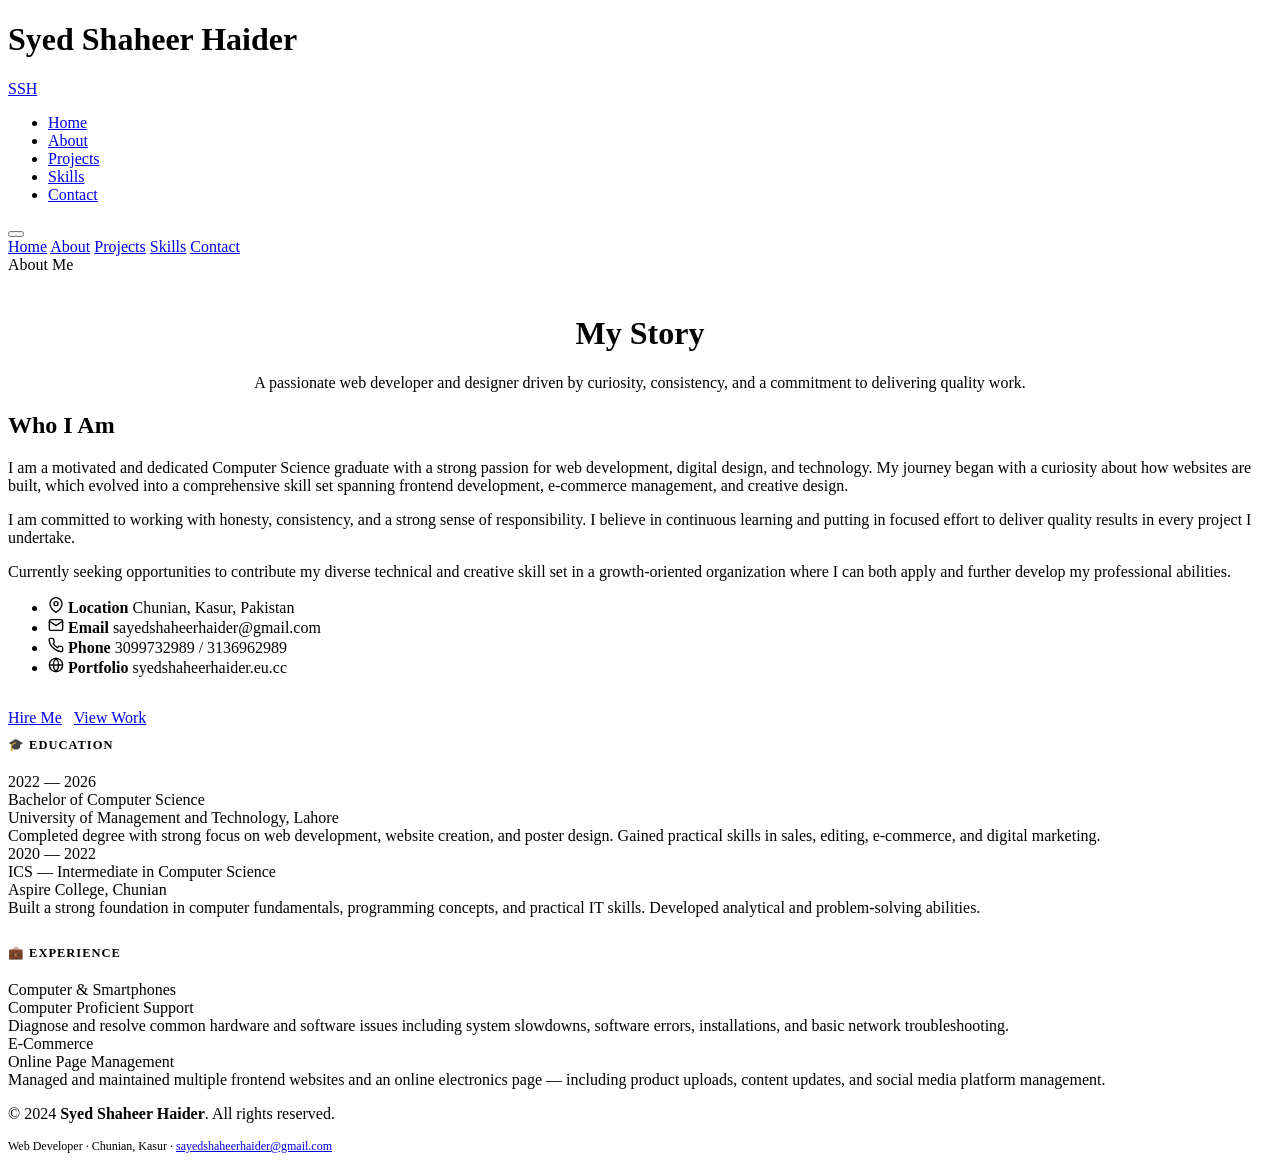
==== about.html @ e0d6ea3f "Add files via upload" ====
<!DOCTYPE html>
<!-- about.html — Shaheer ke baare mein puri information -->
<html lang="en">
<head>
  <meta charset="UTF-8" />
  <meta name="viewport" content="width=device-width, initial-scale=1.0" />
  <meta name="description" content="About Syed Shaheer Haider — CS Graduate, Web Developer from Kasur, Pakistan." />
  <title>About — Syed Shaheer Haider</title>
  <link rel="icon" href="data:image/svg+xml,<svg xmlns='http://www.w3.org/2000/svg' viewBox='0 0 100 100'><text y='.9em' font-size='90'>💻</text></svg>" />
  <link rel="stylesheet" href="css/style.css" />
</head>
<body>

<!-- Loading screen — Page load par dikhega -->
<div id="loader">
  <h1>Syed Shaheer Haider</h1>
  <div class="loader-bar">
    <div class="loader-bar-inner"></div>
  </div>
</div>

<!-- Navbar — Fixed navigation -->
<nav class="navbar" role="navigation">
  <a href="index.html" class="nav-logo">SSH</a>
  <ul class="nav-links" role="list">
    <li><a href="index.html">Home</a></li>
    <li><a href="about.html" class="active">About</a></li>
    <li><a href="projects.html">Projects</a></li>
    <li><a href="skills.html">Skills</a></li>
    <li><a href="contact.html">Contact</a></li>
  </ul>
  <button class="hamburger" aria-label="Toggle menu">
    <span></span><span></span><span></span>
  </button>
</nav>

<!-- Mobile menu -->
<div class="mobile-menu">
  <a href="index.html">Home</a>
  <a href="about.html">About</a>
  <a href="projects.html">Projects</a>
  <a href="skills.html">Skills</a>
  <a href="contact.html">Contact</a>
</div>

<!-- =============================================
     PAGE HEADER — About page ka top
     ============================================= -->
<div class="page-header">
  <div class="container">
    <!-- Section label -->
    <div class="hero-tag" style="margin: 0 auto 20px; display: inline-flex;">
      <span class="hero-tag-dot"></span>
      About Me
    </div>
    <!-- Page title -->
    <h1 class="section-title" style="text-align: center;">My Story</h1>
    <!-- Subtitle -->
    <p class="section-subtitle" style="margin: 0 auto; text-align: center;">
      A passionate web developer and designer driven by curiosity, consistency,
      and a commitment to delivering quality work.
    </p>
  </div>
</div>

<!-- =============================================
     ABOUT MAIN CONTENT
     ============================================= -->
<section class="about-section" style="padding-top: 0;">
  <div class="container">
    <div class="about-grid">

      <!-- LEFT SIDE — About text -->
      <div class="about-text fade-up">
        <h2 style="font-size: 1.5rem; font-weight: 700; margin-bottom: 20px;">
          Who I Am
        </h2>

        <!-- About paragraphs from CV -->
        <p>
          I am a motivated and dedicated Computer Science graduate with a strong passion for
          web development, digital design, and technology. My journey began with a curiosity
          about how websites are built, which evolved into a comprehensive skill set spanning
          frontend development, e-commerce management, and creative design.
        </p>
        <p>
          I am committed to working with honesty, consistency, and a strong sense of
          responsibility. I believe in continuous learning and putting in focused effort to
          deliver quality results in every project I undertake.
        </p>
        <p>
          Currently seeking opportunities to contribute my diverse technical and creative
          skill set in a growth-oriented organization where I can both apply and further
          develop my professional abilities.
        </p>

        <!-- Personal info list -->
        <ul class="about-info-list">
          <li class="about-info-item">
            <svg width="16" height="16" viewBox="0 0 24 24" fill="none" stroke="currentColor" stroke-width="2" style="flex-shrink:0; color:var(--white70)">
              <path d="M21 10c0 7-9 13-9 13s-9-6-9-13a9 9 0 0 1 18 0z"/>
              <circle cx="12" cy="10" r="3"/>
            </svg>
            <strong>Location</strong> Chunian, Kasur, Pakistan
          </li>
          <li class="about-info-item">
            <svg width="16" height="16" viewBox="0 0 24 24" fill="none" stroke="currentColor" stroke-width="2" style="flex-shrink:0; color:var(--white70)">
              <path d="M4 4h16c1.1 0 2 .9 2 2v12c0 1.1-.9 2-2 2H4c-1.1 0-2-.9-2-2V6c0-1.1.9-2 2-2z"/>
              <polyline points="22,6 12,13 2,6"/>
            </svg>
            <strong>Email</strong> sayedshaheerhaider@gmail.com
          </li>
          <li class="about-info-item">
            <svg width="16" height="16" viewBox="0 0 24 24" fill="none" stroke="currentColor" stroke-width="2" style="flex-shrink:0; color:var(--white70)">
              <path d="M22 16.92v3a2 2 0 0 1-2.18 2 19.79 19.79 0 0 1-8.63-3.07A19.5 19.5 0 0 1 4.69 13a19.79 19.79 0 0 1-3.07-8.67A2 2 0 0 1 3.6 2.18h3a2 2 0 0 1 2 1.72c.127.96.361 1.903.7 2.81a2 2 0 0 1-.45 2.11L7.91 9.91a16 16 0 0 0 6.18 6.18l1.79-1.79a2 2 0 0 1 2.11-.45c.907.339 1.85.573 2.81.7A2 2 0 0 1 22 16.92z"/>
            </svg>
            <strong>Phone</strong> 3099732989 / 3136962989
          </li>
          <li class="about-info-item">
            <svg width="16" height="16" viewBox="0 0 24 24" fill="none" stroke="currentColor" stroke-width="2" style="flex-shrink:0; color:var(--white70)">
              <circle cx="12" cy="12" r="10"/>
              <line x1="2" y1="12" x2="22" y2="12"/>
              <path d="M12 2a15.3 15.3 0 0 1 4 10 15.3 15.3 0 0 1-4 10 15.3 15.3 0 0 1-4-10 15.3 15.3 0 0 1 4-10z"/>
            </svg>
            <strong>Portfolio</strong> syedshaheerhaider.eu.cc
          </li>
        </ul>

        <!-- CTA buttons -->
        <div style="display: flex; gap: 12px; margin-top: 32px; flex-wrap: wrap;">
          <a href="contact.html" class="btn btn-primary">Hire Me</a>
          <a href="projects.html" class="btn btn-secondary">View Work</a>
        </div>
      </div>

      <!-- RIGHT SIDE — Education & Experience cards -->
      <div class="about-cards fade-up">

        <!-- Education heading -->
        <h2 style="font-size: 1.1rem; font-weight: 700; margin-bottom: 20px; color: var(--white70); text-transform: uppercase; letter-spacing: 0.08em; font-size: 0.78rem;">
          🎓 Education
        </h2>

        <!-- Bachelor degree card -->
        <div class="edu-card">
          <div class="edu-year">2022 — 2026</div>
          <div class="edu-title">Bachelor of Computer Science</div>
          <div class="edu-institution">University of Management and Technology, Lahore</div>
          <div class="edu-desc">
            Completed degree with strong focus on web development, website creation,
            and poster design. Gained practical skills in sales, editing, e-commerce,
            and digital marketing.
          </div>
        </div>

        <!-- ICS card -->
        <div class="edu-card">
          <div class="edu-year">2020 — 2022</div>
          <div class="edu-title">ICS — Intermediate in Computer Science</div>
          <div class="edu-institution">Aspire College, Chunian</div>
          <div class="edu-desc">
            Built a strong foundation in computer fundamentals, programming concepts,
            and practical IT skills. Developed analytical and problem-solving abilities.
          </div>
        </div>

        <!-- Experience heading -->
        <h2 style="font-size: 0.78rem; font-weight: 700; margin: 28px 0 20px; color: var(--white70); text-transform: uppercase; letter-spacing: 0.08em;">
          💼 Experience
        </h2>

        <!-- Computer proficient experience -->
        <div class="edu-card">
          <div class="edu-year">Computer & Smartphones</div>
          <div class="edu-title">Computer Proficient Support</div>
          <div class="edu-desc">
            Diagnose and resolve common hardware and software issues including
            system slowdowns, software errors, installations, and basic
            network troubleshooting.
          </div>
        </div>

        <!-- E-commerce experience -->
        <div class="edu-card">
          <div class="edu-year">E-Commerce</div>
          <div class="edu-title">Online Page Management</div>
          <div class="edu-desc">
            Managed and maintained multiple frontend websites and an online
            electronics page — including product uploads, content updates,
            and social media platform management.
          </div>
        </div>

      </div>

    </div><!-- about-grid end -->
  </div><!-- container end -->
</section>

<!-- Divider -->
<div class="section-divider"></div>

<!-- Footer -->
<footer>
  <div class="container">
    <p>© 2024 <strong>Syed Shaheer Haider</strong>. All rights reserved.</p>
    <p style="margin-top: 6px; font-size: 0.75rem;">
      Web Developer · Chunian, Kasur ·
      <a href="mailto:sayedshaheerhaider@gmail.com">sayedshaheerhaider@gmail.com</a>
    </p>
  </div>
</footer>

<script src="js/main.js"></script>
</body>
</html>
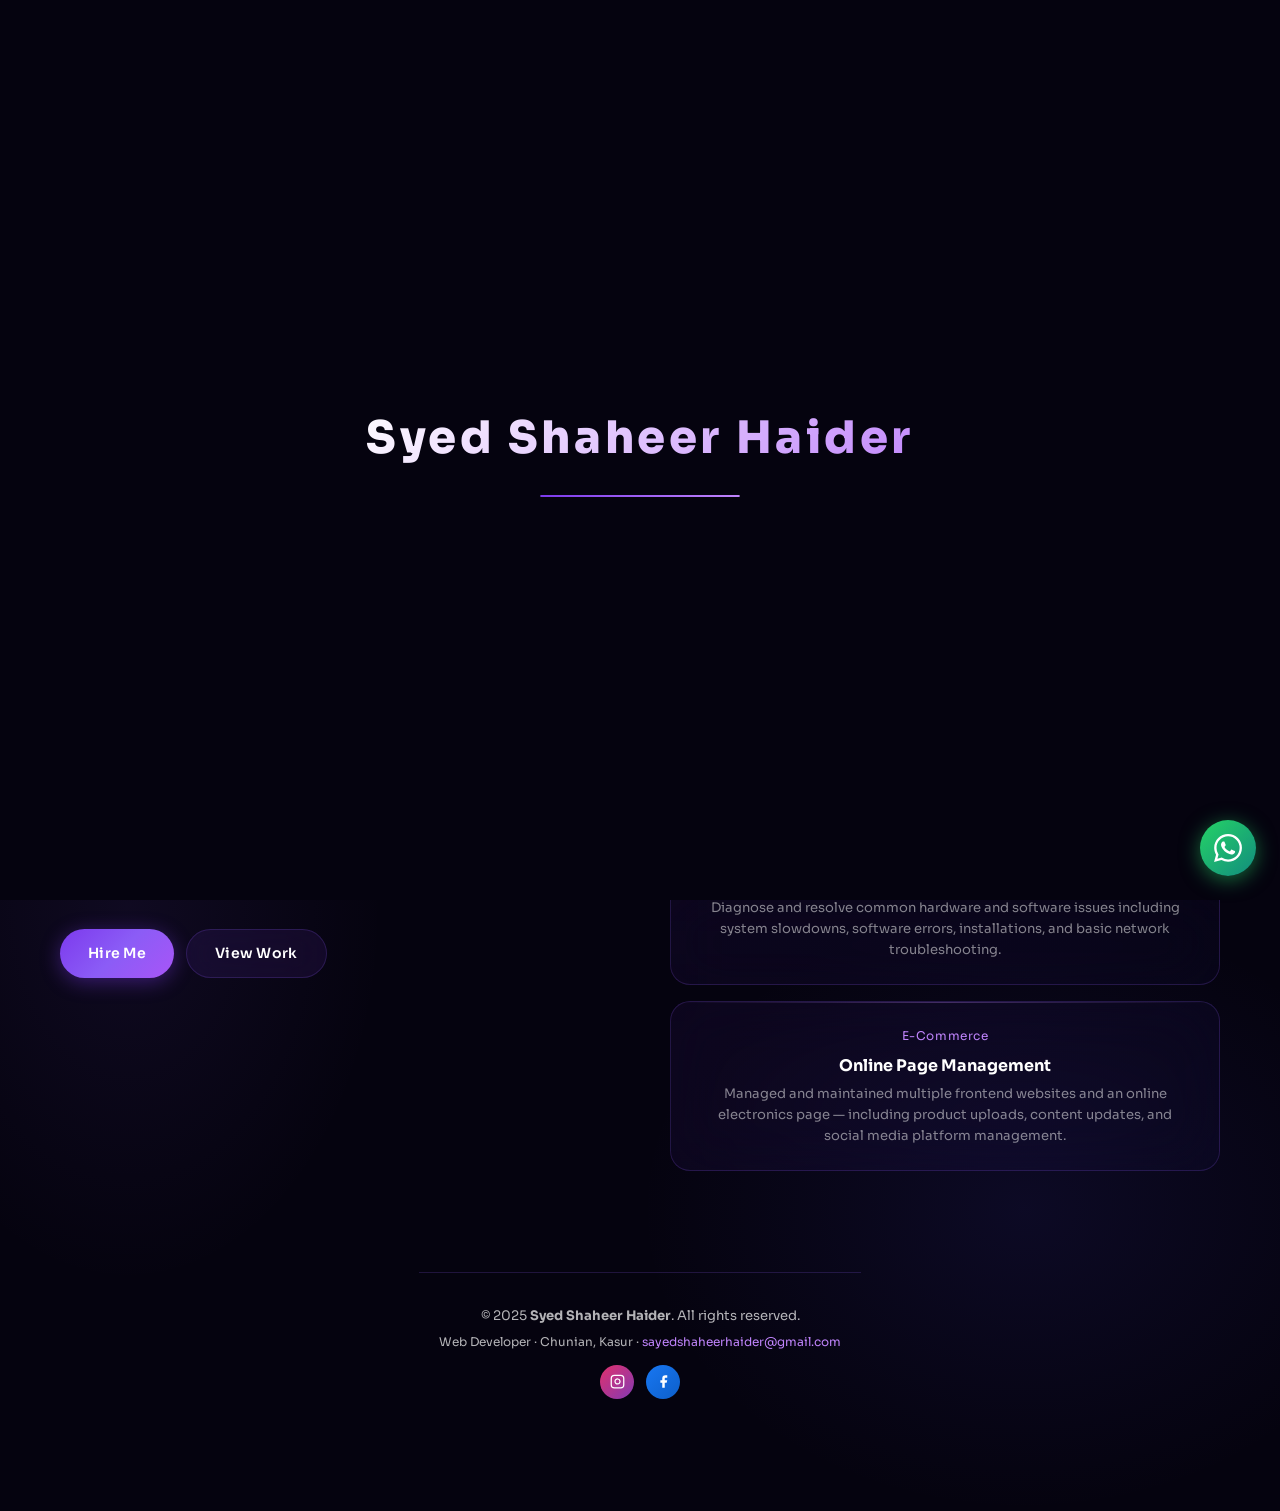
==== commit 6838a23e: "Add files via upload" ====
--- a/about.html
+++ b/about.html
@@ -49,6 +49,7 @@
 <div class="page-header">
   <div class="container">
     <!-- Section label -->
+    <div style="display:flex;justify-content:center;">
     <div class="hero-tag" style="margin: 0 auto 20px; display: inline-flex;">
       <span class="hero-tag-dot"></span>
       About Me
@@ -122,7 +123,7 @@
               <line x1="2" y1="12" x2="22" y2="12"/>
               <path d="M12 2a15.3 15.3 0 0 1 4 10 15.3 15.3 0 0 1-4 10 15.3 15.3 0 0 1-4-10 15.3 15.3 0 0 1 4-10z"/>
             </svg>
-            <strong>Portfolio</strong> syedshaheerhaider.eu.cc
+            <strong>Portfolio</strong> eleczio.eu.cc
           </li>
         </ul>
 
@@ -203,14 +204,47 @@
 <!-- Footer -->
 <footer>
   <div class="container">
-    <p>© 2024 <strong>Syed Shaheer Haider</strong>. All rights reserved.</p>
+    <p>© 2025 <strong>Syed Shaheer Haider</strong>. All rights reserved.</p>
     <p style="margin-top: 6px; font-size: 0.75rem;">
       Web Developer · Chunian, Kasur ·
       <a href="mailto:sayedshaheerhaider@gmail.com">sayedshaheerhaider@gmail.com</a>
     </p>
+    <div style="display:flex;justify-content:center;gap:12px;margin-top:14px;">
+      <a href="https://www.instagram.com/syed_shaheer_haider_shah?igsh=MWJjaTljNDdxcWNjOQ%3D%3D&utm_source=qr" target="_blank" rel="noopener" title="Instagram" style="display:inline-flex;align-items:center;justify-content:center;width:34px;height:34px;border-radius:50%;background:linear-gradient(135deg,#e1306c,#833ab4);color:#fff;transition:all 0.3s ease;">
+        <svg width="15" height="15" viewBox="0 0 24 24" fill="none" stroke="currentColor" stroke-width="2"><rect x="2" y="2" width="20" height="20" rx="5"/><path d="M16 11.37A4 4 0 1 1 12.63 8 4 4 0 0 1 16 11.37z"/><line x1="17.5" y1="6.5" x2="17.51" y2="6.5"/></svg>
+      </a>
+      <a href="https://www.facebook.com/share/1BgCEpCjBp/?mibextid=wwXIfr" target="_blank" rel="noopener" title="Facebook" style="display:inline-flex;align-items:center;justify-content:center;width:34px;height:34px;border-radius:50%;background:linear-gradient(135deg,#1877f2,#0d5fca);color:#fff;transition:all 0.3s ease;">
+        <svg width="15" height="15" viewBox="0 0 24 24" fill="currentColor"><path d="M18 2h-3a5 5 0 0 0-5 5v3H7v4h3v8h4v-8h3l1-4h-4V7a1 1 0 0 1 1-1h3z"/></svg>
+      </a>
+    </div>
   </div>
 </footer>
 
 <script src="js/main.js"></script>
+<!-- WhatsApp Floating Button -->
+<a href="https://wa.me/923099732989?text=Hi%20Shaheer%2C%20I%20visited%20your%20portfolio%20and%20would%20like%20to%20connect!" 
+   target="_blank" rel="noopener" title="Chat on WhatsApp"
+   style="position:fixed;bottom:24px;right:24px;z-index:9999;display:inline-flex;align-items:center;justify-content:center;width:56px;height:56px;border-radius:50%;background:linear-gradient(135deg,#25d366,#128c7e);box-shadow:0 4px 20px rgba(37,211,102,0.5);transition:all 0.3s ease;text-decoration:none;"
+   onmouseover="this.style.transform='scale(1.12)';this.style.boxShadow='0 8px 30px rgba(37,211,102,0.7)';"
+   onmouseout="this.style.transform='scale(1)';this.style.boxShadow='0 4px 20px rgba(37,211,102,0.5)';">
+  <svg xmlns="http://www.w3.org/2000/svg" width="28" height="28" viewBox="0 0 24 24" fill="#fff">
+    <path d="M17.472 14.382c-.297-.149-1.758-.867-2.03-.967-.273-.099-.471-.148-.67.15-.197.297-.767.966-.94 1.164-.173.199-.347.223-.644.075-.297-.15-1.255-.463-2.39-1.475-.883-.788-1.48-1.761-1.653-2.059-.173-.297-.018-.458.13-.606.134-.133.298-.347.446-.52.149-.174.198-.298.298-.497.099-.198.05-.371-.025-.52-.075-.149-.669-1.612-.916-2.207-.242-.579-.487-.5-.669-.51-.173-.008-.371-.01-.57-.01-.198 0-.52.074-.792.372-.272.297-1.04 1.016-1.04 2.479 0 1.462 1.065 2.875 1.213 3.074.149.198 2.096 3.2 5.077 4.487.709.306 1.262.489 1.694.625.712.227 1.36.195 1.871.118.571-.085 1.758-.719 2.006-1.413.248-.694.248-1.289.173-1.413-.074-.124-.272-.198-.57-.347m-5.421 7.403h-.004a9.87 9.87 0 0 1-5.031-1.378l-.361-.214-3.741.982.998-3.648-.235-.374a9.86 9.86 0 0 1-1.51-5.26c.001-5.45 4.436-9.884 9.888-9.884 2.64 0 5.122 1.03 6.988 2.898a9.825 9.825 0 0 1 2.893 6.994c-.003 5.45-4.437 9.884-9.885 9.884m8.413-18.297A11.815 11.815 0 0 0 12.05 0C5.495 0 .16 5.335.157 11.892c0 2.096.547 4.142 1.588 5.945L.057 24l6.305-1.654a11.882 11.882 0 0 0 5.683 1.448h.005c6.554 0 11.89-5.335 11.893-11.893a11.821 11.821 0 0 0-3.48-8.413Z"/>
+  </svg>
+</a>
+<style>
+@keyframes wa-pulse {
+  0% { transform: scale(1); opacity: 0.7; }
+  70% { transform: scale(1.5); opacity: 0; }
+  100% { transform: scale(1.5); opacity: 0; }
+}
+.wa-pulse-ring {
+  position:fixed;bottom:24px;right:24px;z-index:9998;
+  width:56px;height:56px;border-radius:50%;
+  background:rgba(37,211,102,0.4);
+  animation:wa-pulse 2s infinite;
+  pointer-events:none;
+}
+</style>
+<div class="wa-pulse-ring"></div>
 </body>
 </html>
--- a/css/style.css
+++ b/css/style.css
@@ -0,0 +1,1026 @@
+/* =============================================
+   Global CSS — Purple Glassmorphic Theme
+   ============================================= */
+
+@import url('https://fonts.googleapis.com/css2?family=Sora:wght@300;400;500;600;700;800&display=swap');
+
+/* CSS Variables — Purple Color Scheme */
+:root {
+  --black: #05030f;
+  --dark: #0a0618;
+  --dark2: #110c24;
+  --dark3: #16102e;
+  --white: #ffffff;
+  --white70: rgba(255, 255, 255, 0.7);
+  --white10: rgba(255, 255, 255, 0.1);
+  --white08: rgba(255, 255, 255, 0.08);
+  --white04: rgba(255, 255, 255, 0.04);
+
+  /* Purple accent colors from the image */
+  --purple: #7c3aed;
+  --purple-light: #a855f7;
+  --purple-bright: #c084fc;
+  --purple-glow: rgba(124, 58, 237, 0.4);
+  --purple-glow-soft: rgba(168, 85, 247, 0.15);
+  --violet: #8b5cf6;
+  --violet-dark: #6d28d9;
+  --indigo: #4f46e5;
+
+  /* Glassmorphism tokens */
+  --glass-bg: rgba(124, 58, 237, 0.06);
+  --glass-bg2: rgba(139, 92, 246, 0.1);
+  --glass-border: rgba(139, 92, 246, 0.2);
+  --glass-border-bright: rgba(192, 132, 252, 0.35);
+  --glass-blur: blur(40px);
+  --glass-blur-heavy: blur(60px);
+
+  --radius-card: 20px;
+  --radius-btn: 999px;
+  --transition: all 0.35s cubic-bezier(0.4, 0, 0.2, 1);
+  --font: 'Sora', sans-serif;
+}
+
+/* Reset */
+*, *::before, *::after {
+  box-sizing: border-box;
+  margin: 0;
+  padding: 0;
+}
+
+html {
+  scroll-behavior: smooth;
+  overflow-x: hidden;
+}
+
+body {
+  font-family: var(--font);
+  background-color: var(--black);
+  color: var(--white);
+  overflow-x: hidden;
+  line-height: 1.6;
+  min-width: 320px;
+  word-wrap: break-word;
+  background-image:
+    radial-gradient(ellipse 80% 60% at 50% -20%, rgba(124, 58, 237, 0.18) 0%, transparent 60%),
+    radial-gradient(ellipse 60% 40% at 80% 80%, rgba(79, 70, 229, 0.1) 0%, transparent 50%),
+    radial-gradient(ellipse 40% 50% at 10% 60%, rgba(139, 92, 246, 0.08) 0%, transparent 50%);
+}
+
+/* Container */
+.container {
+  width: 100%;
+  max-width: 1200px;
+  margin: 0 auto;
+  padding: 0 20px;
+}
+
+/* Custom scrollbar — Purple */
+::-webkit-scrollbar { width: 4px; }
+::-webkit-scrollbar-track { background: var(--dark); }
+::-webkit-scrollbar-thumb {
+  background: linear-gradient(180deg, var(--purple), var(--violet));
+  border-radius: 999px;
+}
+
+/* =============================================
+   LOADING SCREEN
+   ============================================= */
+#loader {
+  position: fixed;
+  inset: 0;
+  background: var(--black);
+  z-index: 9999;
+  display: flex;
+  align-items: center;
+  justify-content: center;
+  flex-direction: column;
+  gap: 20px;
+  transition: opacity 0.6s ease, visibility 0.6s ease;
+}
+
+#loader h1 {
+  font-size: clamp(1.4rem, 5vw, 2.8rem);
+  font-weight: 800;
+  letter-spacing: 0.08em;
+  color: var(--white);
+  opacity: 0;
+  animation: loaderFadeIn 0.8s ease 0.3s forwards;
+  text-align: center;
+  padding: 0 20px;
+  background: linear-gradient(135deg, #fff 0%, var(--purple-bright) 100%);
+  -webkit-background-clip: text;
+  -webkit-text-fill-color: transparent;
+  background-clip: text;
+}
+
+.loader-bar {
+  width: 200px;
+  height: 2px;
+  background: rgba(139, 92, 246, 0.15);
+  border-radius: 999px;
+  overflow: hidden;
+}
+.loader-bar-inner {
+  height: 100%;
+  width: 0%;
+  background: linear-gradient(90deg, var(--purple), var(--purple-bright));
+  border-radius: 999px;
+  animation: loaderBar 1.5s ease forwards;
+  box-shadow: 0 0 12px var(--purple-glow);
+}
+
+@keyframes loaderFadeIn { to { opacity: 1; } }
+@keyframes loaderBar { to { width: 100%; } }
+#loader.hidden { opacity: 0; visibility: hidden; }
+
+/* =============================================
+   NAVBAR — Purple glassmorphic pill
+   ============================================= */
+.navbar {
+  position: fixed;
+  top: 20px;
+  left: 50%;
+  transform: translateX(-50%);
+  width: fit-content;
+  max-width: 95vw;
+  z-index: 1000;
+  background: rgba(10, 6, 24, 0.75);
+  backdrop-filter: blur(40px);
+  -webkit-backdrop-filter: blur(40px);
+  border: 1px solid var(--glass-border);
+  border-radius: 999px;
+  padding: 12px 24px;
+  display: flex;
+  align-items: center;
+  justify-content: space-between;
+  gap: 32px;
+  box-shadow: 0 8px 32px rgba(124, 58, 237, 0.15), inset 0 1px 0 rgba(192, 132, 252, 0.1);
+}
+
+.nav-logo {
+  font-size: 0.85rem;
+  font-weight: 700;
+  color: var(--white);
+  text-decoration: none;
+  white-space: nowrap;
+  letter-spacing: 0.03em;
+  background: linear-gradient(135deg, #fff 0%, var(--purple-bright) 100%);
+  -webkit-background-clip: text;
+  -webkit-text-fill-color: transparent;
+  background-clip: text;
+}
+
+.nav-links {
+  display: flex;
+  align-items: center;
+  gap: 8px;
+  list-style: none;
+}
+
+.nav-links a {
+  text-decoration: none;
+  color: var(--white70);
+  font-size: 0.82rem;
+  font-weight: 500;
+  padding: 6px 14px;
+  border-radius: 999px;
+  transition: var(--transition);
+  white-space: nowrap;
+}
+
+.nav-links a:hover,
+.nav-links a.active {
+  color: var(--white);
+  background: rgba(139, 92, 246, 0.2);
+  border: 1px solid rgba(139, 92, 246, 0.3);
+  box-shadow: 0 0 16px rgba(124, 58, 237, 0.2);
+}
+
+/* Hamburger */
+.hamburger {
+  display: none;
+  flex-direction: column;
+  gap: 5px;
+  cursor: pointer;
+  padding: 4px;
+  background: none;
+  border: none;
+  outline: none;
+}
+.hamburger span {
+  display: block;
+  width: 22px;
+  height: 1.5px;
+  background: var(--white);
+  border-radius: 999px;
+  transition: var(--transition);
+}
+.hamburger.open span:nth-child(1) { transform: translateY(6.5px) rotate(45deg); }
+.hamburger.open span:nth-child(2) { opacity: 0; transform: scaleX(0); }
+.hamburger.open span:nth-child(3) { transform: translateY(-6.5px) rotate(-45deg); }
+
+/* Mobile menu */
+.mobile-menu {
+  display: none;
+  position: fixed;
+  inset: 0;
+  z-index: 999;
+  background: rgba(5, 3, 15, 0.96);
+  backdrop-filter: blur(30px);
+  -webkit-backdrop-filter: blur(30px);
+  flex-direction: column;
+  align-items: center;
+  justify-content: center;
+  gap: 20px;
+  opacity: 0;
+  visibility: hidden;
+  transition: opacity 0.4s ease, visibility 0.4s ease;
+}
+.mobile-menu.open { display: flex; opacity: 1; visibility: visible; }
+.mobile-menu a {
+  font-size: 1.8rem;
+  font-weight: 700;
+  color: var(--white70);
+  text-decoration: none;
+  transition: var(--transition);
+  letter-spacing: 0.02em;
+  transform: translateY(20px);
+  opacity: 0;
+  animation: menuSlideIn 0.4s ease forwards;
+}
+.mobile-menu a:hover {
+  color: var(--white);
+  text-shadow: 0 0 20px rgba(192, 132, 252, 0.6);
+}
+.mobile-menu a:nth-child(1) { animation-delay: 0.1s; }
+.mobile-menu a:nth-child(2) { animation-delay: 0.15s; }
+.mobile-menu a:nth-child(3) { animation-delay: 0.2s; }
+.mobile-menu a:nth-child(4) { animation-delay: 0.25s; }
+.mobile-menu a:nth-child(5) { animation-delay: 0.3s; }
+@keyframes menuSlideIn { to { opacity: 1; transform: translateY(0); } }
+
+/* =============================================
+   GLASSMORPHISM CARD — Enhanced purple glass
+   ============================================= */
+.glass-card {
+  background: linear-gradient(135deg, rgba(124, 58, 237, 0.08) 0%, rgba(79, 70, 229, 0.05) 100%);
+  backdrop-filter: var(--glass-blur);
+  -webkit-backdrop-filter: var(--glass-blur);
+  border: 1px solid var(--glass-border);
+  border-radius: var(--radius-card);
+  padding: 32px;
+  position: relative;
+  overflow: hidden;
+}
+.glass-card::before {
+  content: '';
+  position: absolute;
+  top: 0; left: 0; right: 0;
+  height: 1px;
+  background: linear-gradient(90deg, transparent, rgba(192, 132, 252, 0.4), transparent);
+}
+
+/* =============================================
+   BUTTONS
+   ============================================= */
+.btn {
+  display: inline-flex;
+  align-items: center;
+  justify-content: center;
+  gap: 8px;
+  padding: 12px 28px;
+  border-radius: var(--radius-btn);
+  font-family: var(--font);
+  font-size: 0.88rem;
+  font-weight: 600;
+  text-decoration: none;
+  cursor: pointer;
+  border: none;
+  outline: none;
+  transition: var(--transition);
+  white-space: nowrap;
+  letter-spacing: 0.02em;
+}
+
+/* Primary button — Purple gradient */
+.btn-primary {
+  background: linear-gradient(135deg, var(--purple) 0%, var(--violet) 50%, var(--purple-light) 100%);
+  color: var(--white);
+  box-shadow: 0 4px 20px rgba(124, 58, 237, 0.4);
+}
+.btn-primary:hover {
+  background: linear-gradient(135deg, var(--violet-dark) 0%, var(--purple) 50%, var(--violet) 100%);
+  transform: translateY(-2px);
+  box-shadow: 0 8px 32px rgba(124, 58, 237, 0.5);
+}
+
+/* Secondary button — Glass purple */
+.btn-secondary {
+  background: rgba(124, 58, 237, 0.1);
+  color: var(--white);
+  border: 1px solid var(--glass-border);
+  backdrop-filter: blur(20px);
+}
+.btn-secondary:hover {
+  background: rgba(124, 58, 237, 0.2);
+  border-color: var(--glass-border-bright);
+  transform: translateY(-2px);
+  box-shadow: 0 4px 20px rgba(124, 58, 237, 0.2);
+}
+
+/* =============================================
+   SECTION HEADINGS
+   ============================================= */
+.section-title {
+  font-size: clamp(2rem, 5vw, 3.5rem);
+  font-weight: 800;
+  letter-spacing: -0.02em;
+  line-height: 1.1;
+  margin-bottom: 16px;
+}
+
+.section-subtitle {
+  color: var(--white70);
+  font-size: clamp(0.9rem, 2vw, 1rem);
+  max-width: 500px;
+  line-height: 1.7;
+  margin-bottom: 48px;
+}
+
+/* =============================================
+   HERO SECTION
+   ============================================= */
+.hero {
+  min-height: 100vh;
+  display: flex;
+  align-items: center;
+  padding: 120px 0 80px;
+  position: relative;
+  overflow: hidden;
+}
+
+/* Hero background glows */
+.hero::before {
+  content: '';
+  position: absolute;
+  top: -20%;
+  right: -10%;
+  width: 700px;
+  height: 700px;
+  background: radial-gradient(circle, rgba(124, 58, 237, 0.12) 0%, transparent 65%);
+  pointer-events: none;
+}
+.hero::after {
+  content: '';
+  position: absolute;
+  bottom: -10%;
+  left: -10%;
+  width: 500px;
+  height: 500px;
+  background: radial-gradient(circle, rgba(79, 70, 229, 0.1) 0%, transparent 65%);
+  pointer-events: none;
+}
+
+.hero-grid {
+  display: grid;
+  grid-template-columns: 1fr 1fr;
+  gap: 60px;
+  align-items: center;
+  width: 100%;
+}
+
+.hero-left { animation: slideFromLeft 0.8s ease forwards; }
+
+/* Hero tag — Purple pill */
+.hero-tag {
+  display: inline-flex;
+  align-items: center;
+  gap: 8px;
+  background: rgba(124, 58, 237, 0.12);
+  border: 1px solid rgba(139, 92, 246, 0.3);
+  border-radius: 999px;
+  padding: 6px 16px;
+  font-size: 0.78rem;
+  color: var(--purple-bright);
+  margin-bottom: 24px;
+  letter-spacing: 0.06em;
+  text-transform: uppercase;
+  font-weight: 500;
+  box-shadow: 0 0 20px rgba(124, 58, 237, 0.15);
+}
+
+.hero-tag-dot {
+  width: 6px;
+  height: 6px;
+  background: var(--purple-bright);
+  border-radius: 50%;
+  animation: pulse 2s infinite;
+  box-shadow: 0 0 8px var(--purple-bright);
+}
+
+@keyframes pulse {
+  0%, 100% { opacity: 1; box-shadow: 0 0 8px var(--purple-bright); }
+  50% { opacity: 0.4; box-shadow: 0 0 2px var(--purple-bright); }
+}
+
+.hero-name {
+  font-size: clamp(2.8rem, 7vw, 5.5rem);
+  font-weight: 800;
+  letter-spacing: -0.04em;
+  line-height: 1;
+  margin-bottom: 20px;
+  background: linear-gradient(135deg, #ffffff 0%, var(--purple-bright) 60%, var(--violet) 100%);
+  -webkit-background-clip: text;
+  -webkit-text-fill-color: transparent;
+  background-clip: text;
+}
+
+.hero-desc {
+  color: var(--white70);
+  font-size: clamp(0.9rem, 1.8vw, 1.05rem);
+  line-height: 1.75;
+  margin-bottom: 36px;
+  max-width: 480px;
+}
+
+.hero-btns { display: flex; gap: 12px; flex-wrap: wrap; }
+
+.hero-contact {
+  margin-top: 40px;
+  display: flex;
+  gap: 20px;
+  flex-wrap: wrap;
+}
+
+.hero-contact-item {
+  display: flex;
+  align-items: center;
+  gap: 8px;
+  color: var(--white70);
+  font-size: 0.8rem;
+  text-decoration: none;
+  transition: var(--transition);
+}
+.hero-contact-item:hover { color: var(--purple-bright); }
+.hero-contact-item svg { width: 14px; height: 14px; flex-shrink: 0; }
+
+/* =============================================
+   HERO RIGHT — 3D Glassmorphic card
+   ============================================= */
+.hero-right {
+  display: flex;
+  align-items: center;
+  justify-content: center;
+  animation: cardFadeIn 1s ease 0.3s both;
+}
+
+.hero-card-wrapper {
+  perspective: 1000px;
+  width: 100%;
+  max-width: 380px;
+}
+
+/* Main glass card — Purple glass */
+.hero-card {
+  background: linear-gradient(135deg, rgba(124, 58, 237, 0.12) 0%, rgba(79, 70, 229, 0.08) 50%, rgba(139, 92, 246, 0.06) 100%);
+  backdrop-filter: blur(60px);
+  -webkit-backdrop-filter: blur(60px);
+  border: 1px solid rgba(139, 92, 246, 0.25);
+  border-radius: 24px;
+  padding: 36px;
+  animation: float 6s ease-in-out infinite;
+  transform-style: preserve-3d;
+  position: relative;
+  overflow: hidden;
+  box-shadow:
+    0 20px 60px rgba(124, 58, 237, 0.2),
+    0 0 0 1px rgba(192, 132, 252, 0.05) inset,
+    inset 0 1px 0 rgba(192, 132, 252, 0.2);
+}
+
+/* Card shimmer line */
+.hero-card::before {
+  content: '';
+  position: absolute;
+  top: 0; left: 0; right: 0;
+  height: 1px;
+  background: linear-gradient(90deg, transparent, rgba(192, 132, 252, 0.5), transparent);
+}
+
+/* Card glow orb */
+.hero-card::after {
+  content: '';
+  position: absolute;
+  top: -40px; right: -40px;
+  width: 160px; height: 160px;
+  background: radial-gradient(circle, rgba(124, 58, 237, 0.2) 0%, transparent 65%);
+  pointer-events: none;
+}
+
+@keyframes float {
+  0%, 100% { transform: translateY(0px) rotateX(2deg) rotateY(-3deg); }
+  33% { transform: translateY(-12px) rotateX(-1deg) rotateY(2deg); }
+  66% { transform: translateY(-6px) rotateX(3deg) rotateY(-1deg); }
+}
+
+.card-avatar {
+  width: 88px;
+  height: 88px;
+  border-radius: 16px;
+  background: linear-gradient(135deg, rgba(124, 58, 237, 0.3) 0%, rgba(139, 92, 246, 0.2) 100%);
+  border: 2px solid rgba(139, 92, 246, 0.4);
+  display: flex;
+  align-items: center;
+  justify-content: center;
+  font-size: 1.8rem;
+  margin-bottom: 20px;
+  font-weight: 800;
+  letter-spacing: -0.02em;
+  box-shadow: 0 0 28px rgba(124, 58, 237, 0.3), 0 0 0 4px rgba(124, 58, 237, 0.08);
+  overflow: hidden;
+}
+
+.card-name { font-size: 1.25rem; font-weight: 700; margin-bottom: 4px; }
+.card-role { color: var(--purple-bright); font-size: 0.82rem; margin-bottom: 24px; font-weight: 400; }
+.card-divider { height: 1px; background: var(--glass-border); margin: 20px 0; }
+
+.card-stats { display: grid; grid-template-columns: 1fr 1fr; gap: 16px; }
+
+.card-stat {
+  background: rgba(124, 58, 237, 0.08);
+  border: 1px solid rgba(139, 92, 246, 0.18);
+  border-radius: 12px;
+  padding: 14px;
+  position: relative;
+  overflow: hidden;
+}
+.card-stat::before {
+  content: '';
+  position: absolute;
+  top: 0; left: 0; right: 0;
+  height: 1px;
+  background: linear-gradient(90deg, transparent, rgba(192, 132, 252, 0.3), transparent);
+}
+
+.card-stat-num {
+  font-size: 1.4rem;
+  font-weight: 800;
+  display: block;
+  background: linear-gradient(135deg, #fff 0%, var(--purple-bright) 100%);
+  -webkit-background-clip: text;
+  -webkit-text-fill-color: transparent;
+  background-clip: text;
+}
+
+.card-stat-label { font-size: 0.72rem; color: var(--white70); display: block; margin-top: 2px; }
+
+.card-skills { display: flex; gap: 6px; flex-wrap: wrap; margin-top: 20px; }
+
+.card-skill-tag {
+  background: rgba(124, 58, 237, 0.12);
+  border: 1px solid rgba(139, 92, 246, 0.25);
+  border-radius: 999px;
+  padding: 4px 12px;
+  font-size: 0.72rem;
+  color: var(--purple-bright);
+}
+
+/* =============================================
+   ANIMATIONS
+   ============================================= */
+@keyframes slideFromLeft {
+  from { opacity: 0; transform: translateX(-40px); }
+  to { opacity: 1; transform: translateX(0); }
+}
+
+@keyframes cardFadeIn {
+  from { opacity: 0; transform: translateY(30px) rotateX(5deg); }
+  to { opacity: 1; transform: translateY(0) rotateX(0); }
+}
+
+.fade-up {
+  opacity: 0;
+  transform: translateY(30px);
+  transition: opacity 0.7s ease, transform 0.7s ease;
+}
+.fade-up.visible { opacity: 1; transform: translateY(0); }
+
+/* =============================================
+   ABOUT SECTION
+   ============================================= */
+.about-section { padding: 100px 0; }
+
+.about-grid {
+  display: grid;
+  grid-template-columns: 1fr 1fr;
+  gap: 60px;
+  align-items: start;
+}
+
+.about-text p { color: var(--white70); font-size: 1rem; line-height: 1.8; margin-bottom: 20px; }
+
+.about-info-list { list-style: none; margin-top: 28px; display: flex; flex-direction: column; gap: 12px; }
+
+.about-info-item {
+  display: flex;
+  align-items: center;
+  gap: 12px;
+  color: var(--white70);
+  font-size: 0.88rem;
+}
+.about-info-item strong { color: var(--purple-bright); min-width: 80px; display: inline-block; }
+
+.about-cards { display: flex; flex-direction: column; gap: 16px; }
+
+.edu-card {
+  background: linear-gradient(135deg, rgba(124, 58, 237, 0.07) 0%, rgba(79, 70, 229, 0.04) 100%);
+  backdrop-filter: blur(30px);
+  -webkit-backdrop-filter: blur(30px);
+  border: 1px solid var(--glass-border);
+  border-radius: var(--radius-card);
+  padding: 24px 28px;
+  transition: var(--transition);
+  position: relative;
+  overflow: hidden;
+}
+.edu-card::before {
+  content: '';
+  position: absolute;
+  top: 0; left: 0; right: 0;
+  height: 1px;
+  background: linear-gradient(90deg, transparent, rgba(192, 132, 252, 0.3), transparent);
+}
+.edu-card:hover {
+  border-color: var(--glass-border-bright);
+  transform: translateY(-4px);
+  box-shadow: 0 12px 40px rgba(124, 58, 237, 0.2);
+}
+
+.edu-year { font-size: 0.75rem; color: var(--purple-bright); margin-bottom: 8px; letter-spacing: 0.05em; }
+.edu-title { font-size: 1rem; font-weight: 700; margin-bottom: 4px; }
+.edu-institution { font-size: 0.82rem; color: var(--white70); margin-bottom: 10px; }
+.edu-desc { font-size: 0.82rem; color: rgba(255,255,255,0.5); line-height: 1.6; }
+
+/* =============================================
+   PROJECTS SECTION
+   ============================================= */
+.projects-section { padding: 100px 0; }
+
+.projects-grid {
+  display: grid;
+  grid-template-columns: repeat(auto-fit, minmax(280px, 1fr));
+  gap: 20px;
+}
+
+.project-card {
+  background: linear-gradient(135deg, rgba(124, 58, 237, 0.08) 0%, rgba(79, 70, 229, 0.05) 100%);
+  backdrop-filter: blur(30px);
+  -webkit-backdrop-filter: blur(30px);
+  border: 1px solid var(--glass-border);
+  border-radius: var(--radius-card);
+  padding: 28px;
+  transition: var(--transition);
+  position: relative;
+  overflow: hidden;
+}
+.project-card::before {
+  content: '';
+  position: absolute;
+  top: 0; left: 0; right: 0;
+  height: 1px;
+  background: linear-gradient(90deg, transparent, rgba(192, 132, 252, 0.3), transparent);
+}
+.project-card:hover {
+  border-color: var(--glass-border-bright);
+  transform: translateY(-6px);
+  box-shadow: 0 20px 60px rgba(124, 58, 237, 0.25);
+}
+
+.project-icon {
+  width: 48px;
+  height: 48px;
+  border-radius: 12px;
+  background: rgba(124, 58, 237, 0.15);
+  border: 1px solid rgba(139, 92, 246, 0.25);
+  display: flex;
+  align-items: center;
+  justify-content: center;
+  font-size: 1.3rem;
+  margin-bottom: 20px;
+  box-shadow: 0 0 16px rgba(124, 58, 237, 0.15);
+}
+
+.project-title { font-size: 1.1rem; font-weight: 700; margin-bottom: 10px; }
+.project-desc { color: var(--white70); font-size: 0.85rem; line-height: 1.7; margin-bottom: 20px; }
+
+.project-tags { display: flex; gap: 6px; flex-wrap: wrap; }
+
+.project-tag {
+  background: rgba(124, 58, 237, 0.12);
+  border: 1px solid rgba(139, 92, 246, 0.2);
+  border-radius: 999px;
+  padding: 4px 12px;
+  font-size: 0.72rem;
+  color: var(--purple-bright);
+}
+
+/* =============================================
+   SKILLS SECTION
+   ============================================= */
+.skills-section { padding: 100px 0; }
+
+.skills-grid {
+  display: grid;
+  grid-template-columns: repeat(auto-fit, minmax(140px, 1fr));
+  gap: 16px;
+}
+
+.skill-item {
+  background: linear-gradient(135deg, rgba(124, 58, 237, 0.08) 0%, rgba(79, 70, 229, 0.05) 100%);
+  backdrop-filter: blur(30px);
+  -webkit-backdrop-filter: blur(30px);
+  border: 1px solid var(--glass-border);
+  border-radius: 16px;
+  padding: 24px 16px;
+  text-align: center;
+  transition: var(--transition);
+  cursor: default;
+  position: relative;
+  overflow: hidden;
+}
+.skill-item::before {
+  content: '';
+  position: absolute;
+  top: 0; left: 0; right: 0;
+  height: 1px;
+  background: linear-gradient(90deg, transparent, rgba(192, 132, 252, 0.25), transparent);
+}
+.skill-item:hover {
+  border-color: var(--glass-border-bright);
+  transform: translateY(-4px) scale(1.02);
+  background: linear-gradient(135deg, rgba(124, 58, 237, 0.15) 0%, rgba(79, 70, 229, 0.1) 100%);
+  box-shadow: 0 12px 32px rgba(124, 58, 237, 0.2);
+}
+
+.skill-icon { font-size: 1.8rem; margin-bottom: 12px; display: block; }
+.skill-name { font-size: 0.85rem; font-weight: 600; margin-bottom: 4px; }
+.skill-level { font-size: 0.72rem; color: var(--purple-bright); }
+
+/* Languages */
+.languages-grid {
+  display: grid;
+  grid-template-columns: repeat(auto-fit, minmax(150px, 1fr));
+  gap: 16px;
+  margin-top: 20px;
+}
+
+.lang-card {
+  background: linear-gradient(135deg, rgba(124, 58, 237, 0.08) 0%, rgba(79, 70, 229, 0.05) 100%);
+  backdrop-filter: blur(30px);
+  -webkit-backdrop-filter: blur(30px);
+  border: 1px solid var(--glass-border);
+  border-radius: 16px;
+  padding: 20px;
+  text-align: center;
+  transition: var(--transition);
+  position: relative;
+  overflow: hidden;
+}
+.lang-card::before {
+  content: '';
+  position: absolute;
+  top: 0; left: 0; right: 0;
+  height: 1px;
+  background: linear-gradient(90deg, transparent, rgba(192, 132, 252, 0.25), transparent);
+}
+.lang-card:hover {
+  border-color: var(--glass-border-bright);
+  transform: translateY(-3px);
+  box-shadow: 0 8px 24px rgba(124, 58, 237, 0.2);
+}
+
+.lang-name { font-size: 1rem; font-weight: 600; margin-bottom: 4px; }
+.lang-level { font-size: 0.75rem; color: var(--purple-bright); }
+
+/* =============================================
+   EXPERIENCE SECTION
+   ============================================= */
+.experience-section { padding: 100px 0; }
+
+.exp-card {
+  background: linear-gradient(135deg, rgba(124, 58, 237, 0.07) 0%, rgba(79, 70, 229, 0.04) 100%);
+  backdrop-filter: blur(30px);
+  -webkit-backdrop-filter: blur(30px);
+  border: 1px solid var(--glass-border);
+  border-radius: var(--radius-card);
+  padding: 28px;
+  transition: var(--transition);
+  margin-bottom: 16px;
+  position: relative;
+  overflow: hidden;
+}
+.exp-card::before {
+  content: '';
+  position: absolute;
+  top: 0; left: 0; right: 0;
+  height: 1px;
+  background: linear-gradient(90deg, transparent, rgba(192, 132, 252, 0.3), transparent);
+}
+.exp-card:hover {
+  border-color: var(--glass-border-bright);
+  transform: translateY(-4px);
+  box-shadow: 0 12px 40px rgba(124, 58, 237, 0.2);
+}
+
+.exp-category { font-size: 0.75rem; text-transform: uppercase; letter-spacing: 0.1em; color: var(--purple-bright); margin-bottom: 8px; }
+.exp-title { font-size: 1.1rem; font-weight: 700; margin-bottom: 10px; }
+.exp-desc { color: var(--white70); font-size: 0.88rem; line-height: 1.7; }
+
+/* =============================================
+   CONTACT SECTION
+   ============================================= */
+.contact-section { padding: 100px 0; }
+
+.contact-grid {
+  display: grid;
+  grid-template-columns: 1fr 1fr;
+  gap: 40px;
+  max-width: 960px;
+  margin: 0 auto;
+}
+
+.contact-info { display: flex; flex-direction: column; gap: 16px; }
+
+.contact-info-item {
+  background: linear-gradient(135deg, rgba(124, 58, 237, 0.08) 0%, rgba(79, 70, 229, 0.05) 100%);
+  backdrop-filter: blur(30px);
+  -webkit-backdrop-filter: blur(30px);
+  border: 1px solid var(--glass-border);
+  border-radius: 16px;
+  padding: 20px 24px;
+  display: flex;
+  align-items: center;
+  gap: 16px;
+  text-decoration: none;
+  color: var(--white);
+  transition: var(--transition);
+  position: relative;
+  overflow: hidden;
+}
+.contact-info-item::before {
+  content: '';
+  position: absolute;
+  top: 0; left: 0; right: 0;
+  height: 1px;
+  background: linear-gradient(90deg, transparent, rgba(192, 132, 252, 0.25), transparent);
+}
+.contact-info-item:hover {
+  border-color: var(--glass-border-bright);
+  transform: translateX(6px);
+  box-shadow: 0 8px 28px rgba(124, 58, 237, 0.2);
+}
+
+.contact-icon {
+  width: 44px;
+  height: 44px;
+  background: rgba(124, 58, 237, 0.15);
+  border: 1px solid rgba(139, 92, 246, 0.25);
+  border-radius: 12px;
+  display: flex;
+  align-items: center;
+  justify-content: center;
+  flex-shrink: 0;
+  box-shadow: 0 0 16px rgba(124, 58, 237, 0.15);
+}
+
+.contact-label { font-size: 0.75rem; color: var(--purple-bright); margin-bottom: 2px; }
+.contact-value { font-size: 0.9rem; font-weight: 600; }
+
+.contact-form {
+  background: linear-gradient(135deg, rgba(124, 58, 237, 0.08) 0%, rgba(79, 70, 229, 0.05) 100%);
+  backdrop-filter: blur(30px);
+  -webkit-backdrop-filter: blur(30px);
+  border: 1px solid var(--glass-border);
+  border-radius: var(--radius-card);
+  padding: 32px;
+  position: relative;
+  overflow: hidden;
+}
+.contact-form::before {
+  content: '';
+  position: absolute;
+  top: 0; left: 0; right: 0;
+  height: 1px;
+  background: linear-gradient(90deg, transparent, rgba(192, 132, 252, 0.3), transparent);
+}
+
+.form-group { margin-bottom: 20px; }
+
+.form-group label {
+  display: block;
+  font-size: 0.8rem;
+  color: var(--purple-bright);
+  margin-bottom: 8px;
+  font-weight: 500;
+}
+
+.form-group input,
+.form-group textarea {
+  width: 100%;
+  background: rgba(124, 58, 237, 0.06);
+  border: 1px solid rgba(139, 92, 246, 0.2);
+  border-radius: 12px;
+  padding: 12px 16px;
+  font-family: var(--font);
+  font-size: 0.88rem;
+  color: var(--white);
+  outline: none;
+  transition: var(--transition);
+  resize: none;
+}
+
+.form-group input:focus,
+.form-group textarea:focus {
+  border-color: rgba(139, 92, 246, 0.5);
+  background: rgba(124, 58, 237, 0.1);
+  box-shadow: 0 0 16px rgba(124, 58, 237, 0.15);
+}
+
+.form-group textarea { min-height: 120px; }
+
+/* =============================================
+   FOOTER
+   ============================================= */
+footer {
+  padding: 32px 0;
+  border-top: 1px solid var(--glass-border);
+  text-align: center;
+  color: var(--white70);
+  font-size: 0.82rem;
+}
+
+footer a { color: var(--purple-bright); text-decoration: none; }
+
+/* =============================================
+   SECTION DIVIDER
+   ============================================= */
+.section-divider {
+  height: 1px;
+  background: linear-gradient(90deg, transparent, var(--glass-border), transparent);
+  margin: 0 20px;
+}
+
+/* =============================================
+   PAGE HEADER
+   ============================================= */
+.page-header {
+  padding: 160px 0 80px;
+  text-align: center;
+  display: flex;
+  flex-direction: column;
+  align-items: center;
+}
+
+.page-header .container {
+  display: flex;
+  flex-direction: column;
+  align-items: center;
+}
+
+/* =============================================
+   RESPONSIVE
+   ============================================= */
+@media (max-width: 768px) {
+  .nav-links { display: none; }
+  .hamburger { display: flex; }
+  .hero-grid { grid-template-columns: 1fr; gap: 48px; }
+  .hero-card-wrapper { max-width: 100%; }
+  .hero-right { order: -1; }
+  .hero-name { font-size: clamp(2.2rem, 8vw, 3.5rem); }
+  .about-grid { grid-template-columns: 1fr; gap: 40px; }
+  .contact-grid { grid-template-columns: 1fr; max-width: 100%; margin: 0 auto; }
+  .contact-info, .contact-form { width: 100%; box-sizing: border-box; }
+  .glass-card { padding: 20px; width: 100%; box-sizing: border-box; }
+  .contact-form { padding: 24px; }
+  .contact-section .container { display: flex; flex-direction: column; align-items: center; }
+  .contact-section .contact-grid { width: 100%; }
+  .hero-card { padding: 24px; }
+}
+
+@media (max-width: 480px) {
+  .navbar { padding: 10px 16px; gap: 16px; }
+  .nav-logo { font-size: 0.78rem; }
+  .hero { padding: 100px 0 60px; }
+  .skills-grid { grid-template-columns: repeat(2, 1fr); }
+  .card-stats { grid-template-columns: 1fr 1fr; }
+  .hero-btns { flex-direction: column; align-items: flex-start; }
+  .btn { width: 100%; justify-content: center; }
+  .contact-grid { padding: 0; }
+  .contact-info-item { padding: 14px 16px; }
+  .contact-form { padding: 16px; }
+}
+
+@media (max-width: 360px) {
+  .container { padding: 0 14px; }
+  .hero-name { font-size: 2rem; }
+}
